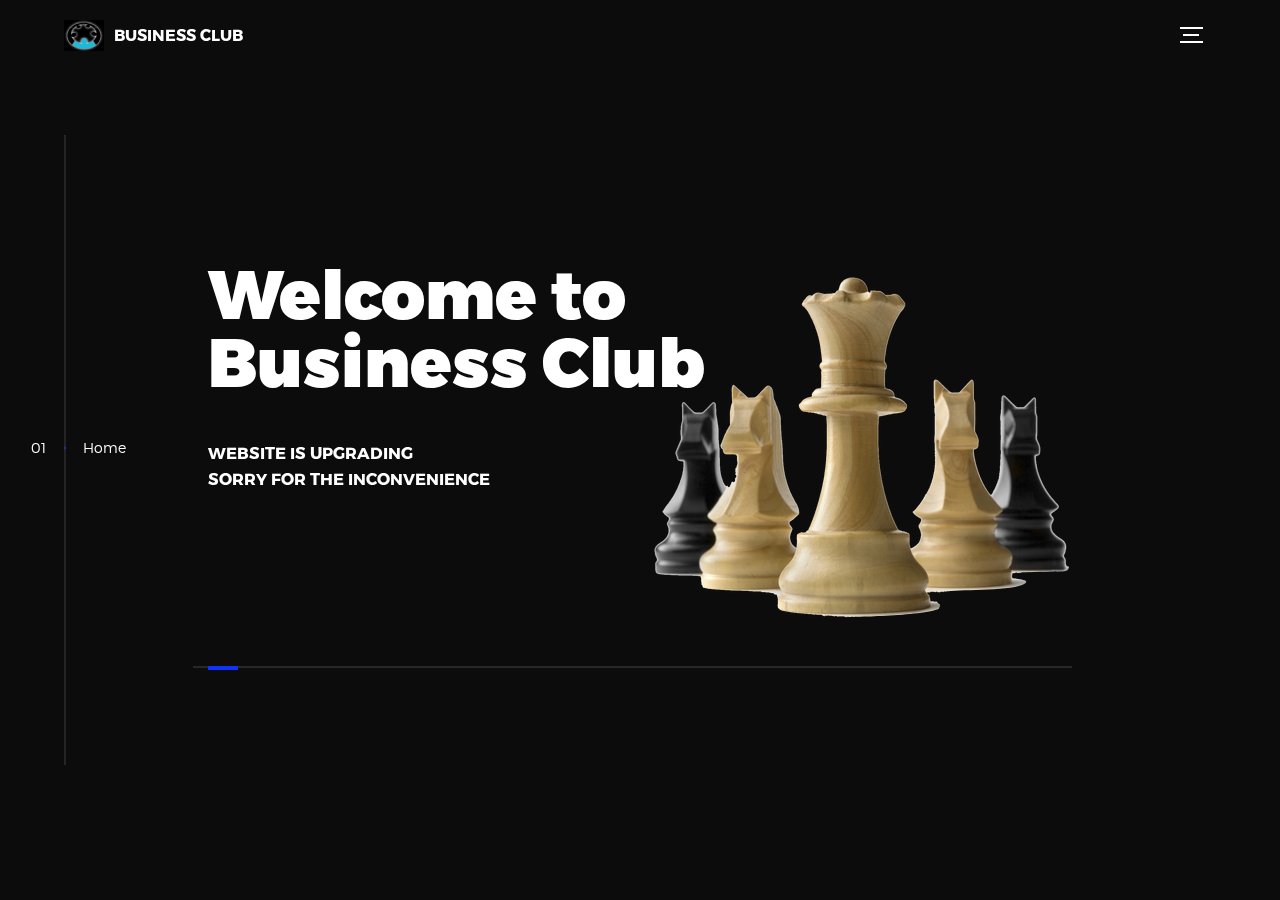
==== index.html @ d539d377 "first page" ====
<!DOCTYPE html>
<html lang="en">
<head>
  <title>Business Club</title>
  <meta charset="utf-8">
  <meta name="viewport" content="width=device-width, initial-scale=1">
  <meta http-equiv="X-UA-Compatible" content="IE=edge">
  <meta name="description" content="Business Club, IIT Kharagpur. ICC 2021 coming soon!">
  <meta name="keywords" content="ICC, Case, Club">
  <meta name="author" content="Priyanshu Singh">
  <link rel="stylesheet" href="assets/css/main.css">
</head>
<body>

<!-- notification for small viewports and landscape oriented smartphones -->
<div class="device-notification">
  <a class="device-notification--logo" href="index.html">
    <img src="assets/img/logo.png" alt="Global">
    <p>Business Club</p>
  </a>
  <p class="device-notification--message">Please orient your device to portrait or find a larger screen.</p>
</div>

<div class="perspective effect-rotate-left">
  <div class="container"><div class="outer-nav--return"></div>
    <div id="viewport" class="l-viewport">
      <div class="l-wrapper">
        <header class="header">
          <a class="header--logo" href="index.html">
            <img src="assets/img/logo-small2.png" alt="Global">
            <p>Business Club</p>
          </a>
          <button class="header--cta cta">
            <a href="icc2021/index.html">ICC 2021</a>
          </button>
          <div class="header--nav-toggle">
            <span></span>
          </div>
        </header>
        <nav class="l-side-nav">
          <ul class="side-nav">
            <li class="is-active"><span>Home</span></li>
          </ul>
        </nav>
        <ul class="l-main-content main-content">
          <li class="l-section section section--is-active">
            <div class="intro">
              <div class="intro--banner">
                <h1>Welcome to <br>Business Club</h1>
                <h3>WEBSITE IS UPGRADING<br>SORRY FOR THE INCONVENIENCE</h3>
                <img src="assets/img/home4.png" alt="Welcome">
              </div>
            </div>
          </li>
        </ul>
      </div>
    </div>
  </div>
  <ul class="outer-nav">
    <li class="is-active">Home</li>
  </ul>
</div>

<script src="https://ajax.googleapis.com/ajax/libs/jquery/2.2.4/jquery.min.js"></script>
<script>window.jQuery || document.write('<script src="assets/js/vendor/jquery-2.2.4.min.js"><\/script>')</script>
<script src="assets/js/functions-min.js"></script>
</body>
</html>
---- assets/css/main.css ----
@font-face {
	font-family: 'Montserrat';
	src: url("fonts/Montserrat-Black.eot");
	src: local("☺"), url("fonts/Montserrat-Black.woff") format("woff"), url("fonts/Montserrat-Black.ttf") format("truetype"), url("fonts/Montserrat-Black.svg") format("svg");
	font-weight: 900;
	font-style: normal
}

@font-face {
	font-family: 'Montserrat';
	src: url("fonts/Montserrat-Bold.eot");
	src: local("☺"), url("fonts/Montserrat-Bold.woff") format("woff"), url("fonts/Montserrat-Bold.ttf") format("truetype"), url("fonts/Montserrat-Bold.svg") format("svg");
	font-weight: 700;
	font-style: normal
}

@font-face {
	font-family: 'Montserrat';
	src: url("fonts/Montserrat-Regular.eot");
	src: local("☺"), url("fonts/Montserrat-Regular.woff") format("woff"), url("fonts/Montserrat-Regular.ttf") format("truetype"), url("fonts/Montserrat-Regular.svg") format("svg");
	font-weight: 400;
	font-style: normal
}

@font-face {
	font-family: 'Montserrat';
	src: url("fonts/Montserrat-Light.eot");
	src: local("☺"), url("fonts/Montserrat-Light.woff") format("woff"), url("fonts/Montserrat-Light.ttf") format("truetype"), url("fonts/Montserrat-Light.svg") format("svg");
	font-weight: 300;
	font-style: normal
}


/*! normalize.css v3.0.2 | MIT License | git.io/normalize */

html {
	font-family: sans-serif;
	-ms-text-size-adjust: 100%;
	-webkit-text-size-adjust: 100%
}

body {
	margin: 0
}

article,
aside,
details,
figcaption,
figure,
footer,
header,
hgroup,
main,
menu,
nav,
section,
summary {
	display: block
}

audio,
canvas,
progress,
video {
	display: inline-block;
	vertical-align: baseline
}

audio:not([controls]) {
	display: none;
	height: 0
}

[hidden],
template {
	display: none
}

a {
	background-color: transparent;
	color: white;
	text-decoration: none;

}

a:active,
a:hover {
	outline: 0
}

abbr[title] {
	border-bottom: 1px dotted
}

b,
strong {
	font-weight: bold
}

dfn {
	font-style: italic
}

h1 {
	font-size: 2em;
	margin: 0.67em 0
}

mark {
	background: #ff0;
	color: #000
}

small {
	font-size: 80%
}

sub,
sup {
	font-size: 75%;
	line-height: 0;
	position: relative;
	vertical-align: baseline
}

sup {
	top: -0.5em
}

sub {
	bottom: -0.25em
}

img {
	border: 0
}

svg:not(:root) {
	overflow: hidden
}

figure {
	margin: 1em 40px
}

hr {
	box-sizing: content-box;
	height: 0
}

pre {
	overflow: auto
}

code,
kbd,
pre,
samp {
	font-family: monospace, monospace;
	font-size: 1em
}

button,
input,
optgroup,
select,
textarea {
	color: inherit;
	font: inherit;
	margin: 0
}

button {
	overflow: visible
}

button,
select {
	text-transform: none
}

button,
html input[type="button"],
input[type="reset"],
input[type="submit"] {
	-webkit-appearance: button;
	cursor: pointer
}

button[disabled],
html input[disabled] {
	cursor: default
}

button::-moz-focus-inner,
input::-moz-focus-inner {
	border: 0;
	padding: 0
}

input {
	line-height: normal
}

input[type="checkbox"],
input[type="radio"] {
	box-sizing: border-box;
	padding: 0
}

input[type="number"]::-webkit-inner-spin-button,
input[type="number"]::-webkit-outer-spin-button {
	height: auto
}

input[type="search"] {
	-webkit-appearance: textfield;
	box-sizing: content-box
}

input[type="search"]::-webkit-search-cancel-button,
input[type="search"]::-webkit-search-decoration {
	-webkit-appearance: none
}

fieldset {
	border: 1px solid #c0c0c0;
	margin: 0 2px;
	padding: 0.35em 0.625em 0.75em
}

legend {
	border: 0;
	padding: 0
}

textarea {
	overflow: auto
}

optgroup {
	font-weight: bold
}

table {
	border-collapse: collapse;
	border-spacing: 0
}

td,
th {
	padding: 0
}

::-moz-selection {
	background: #FFF498
}

::selection {
	background: #FFF498
}

::-moz-selection {
	background: #FFF498
}

img::-moz-selection {
	background: transparent
}

img::selection {
	background: transparent
}

img::-moz-selection {
	background: transparent
}

body {
	-webkit-tap-highlight-color: #FFF498
}

body {
	background-color: #0c0c0c;
	font-size: 14px;
	line-height: 1.6;
	font-family: "Montserrat", sans-serif;
	color: #fff;
	-webkit-font-smoothing: antialiased;
	-webkit-text-size-adjust: 100%
}

.l-viewport {
	position: relative;
	width: 100%;
	height: 100vh;
	box-shadow: 0 0 45px 5px rgba(0, 0, 0, 0.85);
	overflow: hidden
}

.l-wrapper {
	position: relative;
	width: 1440px;
	max-width: 90%;
	height: 100%;
	margin: 0 auto
}

.l-side-nav {
	position: absolute;
	left: 0;
	display: -webkit-box;
	display: -webkit-flex;
	display: -ms-flexbox;
	display: flex;
	height: 100%;
	-webkit-box-align: center;
	-webkit-align-items: center;
	-ms-flex-align: center;
	align-items: center
}

.l-side-nav::before {
	content: "";
	position: absolute;
	top: 50%;
	left: 0;
	-webkit-transform: translateY(-50%);
	transform: translateY(-50%);
	width: 2px;
	height: 70%;
	max-height: 750px;
	background-color: #555;
	opacity: .35;
	z-index: 10
}

@media (max-width: 1180px) {
	.l-side-nav {
		display: none
	}
}

.l-main-content {
	position: relative;
	width: 100%;
	height: 100%;
	margin: 0;
	padding: 0;
	list-style: none
}

.l-section {
	position: absolute;
	width: 100%;
	height: 100%
}

.device-notification {
	display: none;
	position: fixed;
	top: 0;
	left: 0;
	width: 100%;
	height: 100%;
	-webkit-box-orient: vertical;
	-webkit-box-direction: normal;
	-webkit-flex-direction: column;
	-ms-flex-direction: column;
	flex-direction: column;
	-webkit-box-align: center;
	-webkit-align-items: center;
	-ms-flex-align: center;
	-ms-grid-row-align: center;
	align-items: center;
	-webkit-box-pack: center;
	-webkit-justify-content: center;
	-ms-flex-pack: center;
	justify-content: center;
	background-color: #0c0c0c;
	z-index: 12
}

.device-notification--logo {
	display: -webkit-box;
	display: -webkit-flex;
	display: -ms-flexbox;
	display: flex;
	-webkit-box-align: center;
	-webkit-align-items: center;
	-ms-flex-align: center;
	align-items: center;
	text-decoration: none;
	color: #fff
}

.device-notification--logo p {
	margin: 0 0 0 10px;
	font-size: 16px;
	font-weight: 700;
	text-transform: uppercase
}

.device-notification--message {
	width: 70%;
	margin: 30px 0 0 0;
	font-weight: 700;
	text-align: center
}

@media (max-width: 767px) and (min-width: 601px) and (max-height: 680px) {
	.device-notification {
		display: -webkit-box;
		display: -webkit-flex;
		display: -ms-flexbox;
		display: flex
	}
}

@media (max-width: 600px) and (min-width: 480px) and (max-height: 580px) {
	.device-notification {
		display: -webkit-box;
		display: -webkit-flex;
		display: -ms-flexbox;
		display: flex
	}
}

@media (max-width: 736px) and (min-width: 360px) and (orientation: landscape) {
	.device-notification {
		display: -webkit-box;
		display: -webkit-flex;
		display: -ms-flexbox;
		display: flex
	}
}

@media(max-width: 359px) {
	.device-notification {
		display: -webkit-box;
		display: -webkit-flex;
		display: -ms-flexbox;
		display: flex
	}
}

.section {
	opacity: 0;
	visibility: hidden;
	-webkit-transition: opacity .4s ease-in-out, visibility 0s .4s;
	transition: opacity .4s ease-in-out, visibility 0s .4s
}

.section--is-active {
	opacity: 1;
	visibility: visible;
	z-index: 1;
	-webkit-transition: opacity .4s ease-in-out .4s;
	transition: opacity .4s ease-in-out .4s
}

.section--next {
	-webkit-transform: translateY(-45px);
	transform: translateY(-45px);
	-webkit-transition: -webkit-transform .4s ease-in-out;
	transition: -webkit-transform .4s ease-in-out;
	transition: transform .4s ease-in-out;
	transition: transform .4s ease-in-out, -webkit-transform .4s ease-in-out
}

.section--prev {
	-webkit-transform: translateY(45px);
	transform: translateY(45px);
	-webkit-transition: -webkit-transform .4s ease-in-out;
	transition: -webkit-transform .4s ease-in-out;
	transition: transform .4s ease-in-out;
	transition: transform .4s ease-in-out, -webkit-transform .4s ease-in-out
}

.header {
	position: absolute;
	top: 0;
	left: 0;
	display: -webkit-box;
	display: -webkit-flex;
	display: -ms-flexbox;
	display: flex;
	width: 100%;
	height: 70px;
	-webkit-box-align: center;
	-webkit-align-items: center;
	-ms-flex-align: center;
	align-items: center;
	-webkit-box-pack: justify;
	-webkit-justify-content: space-between;
	-ms-flex-pack: justify;
	justify-content: space-between;
	z-index: 10
}

.header--logo {
	display: -webkit-box;
	display: -webkit-flex;
	display: -ms-flexbox;
	display: flex;
	-webkit-box-align: center;
	-webkit-align-items: center;
	-ms-flex-align: center;
	align-items: center;
	text-decoration: none;
	color: #fff
}

.header--logo p {
	margin: 0 0 0 10px;
	font-size: 16px;
	font-weight: 700;
	text-transform: uppercase
}

.header--nav-toggle {
	display: -webkit-box;
	display: -webkit-flex;
	display: -ms-flexbox;
	display: flex;
	width: 50px;
	height: 50px;
	-webkit-box-orient: vertical;
	-webkit-box-direction: normal;
	-webkit-flex-direction: column;
	-ms-flex-direction: column;
	flex-direction: column;
	-webkit-box-align: center;
	-webkit-align-items: center;
	-ms-flex-align: center;
	align-items: center;
	-webkit-box-pack: center;
	-webkit-justify-content: center;
	-ms-flex-pack: center;
	justify-content: center;
	cursor: pointer
}

.header--nav-toggle span,
.header--nav-toggle::before,
.header--nav-toggle::after {
	content: "";
	position: relative;
	width: 16px;
	height: 2px;
	background-color: #fff
}

.header--nav-toggle::before {
	bottom: 5px;
	width: 23px
}

.header--nav-toggle::after {
	top: 5px;
	width: 23px
}

.header--cta {
	position: absolute;
	top: 50%;
	left: 50%;
	-webkit-transform: translate(-50%, -50%);
	transform: translate(-50%, -50%);
	padding: 0 20px;
	line-height: 30px;
	text-decoration: none;
	color: #fff;
	font-weight: 700;
	text-transform: uppercase;
	background-color: #0f33ff;
	border: none;
	opacity: 0;
	visibility: hidden;
	-webkit-transition: opacity .4s ease-in-out, visibility 0s .4s;
	transition: opacity .4s ease-in-out, visibility 0s .4s
}

.header--cta:focus {
	outline: none
}

.header--cta.is-active {
	opacity: 1;
	visibility: visible;
	-webkit-transition: opacity .4s ease-in-out .4s;
	transition: opacity .4s ease-in-out .4s
}

@media (max-width: 767px) {
	.header--cta {
		display: none
	}
}

.side-nav {
	position: relative;
	display: -webkit-box;
	display: -webkit-flex;
	display: -ms-flexbox;
	display: flex;
	width: 100px;
	height: 70%;
	max-height: 750px;
	-webkit-box-orient: vertical;
	-webkit-box-direction: normal;
	-webkit-flex-direction: column;
	-ms-flex-direction: column;
	flex-direction: column;
	-webkit-justify-content: space-around;
	-ms-flex-pack: distribute;
	justify-content: space-around;
	margin: 0;
	padding: 0;
	list-style-position: inside;
	z-index: 10
}

.side-nav>li {
	position: relative;
	top: -5px;
	color: #fff;
	font-size: 6px;
	cursor: pointer
}

.side-nav>li span {
	position: relative;
	top: 3px;
	left: 10px;
	color: #fff;
	font-size: 14px;
	font-weight: 300;
	opacity: 0;
	visibility: hidden
}

.side-nav>li::before {
	position: absolute;
	top: 3px;
	left: 10px;
	color: #555;
	font-size: 14px;
	font-weight: 300
}

.side-nav li:nth-child(1)::before {
	content: "01"
}

.side-nav li:nth-child(2)::before {
	content: "02"
}

.side-nav li:nth-child(3)::before {
	content: "03"
}

.side-nav li:nth-child(4)::before {
	content: "04"
}

.side-nav li:nth-child(5)::before {
	content: "05"
}

.side-nav li.is-active {
	color: #0f33ff;
	-webkit-transition: color .4s ease-in-out;
	transition: color .4s ease-in-out
}

.side-nav li.is-active span {
	opacity: 1;
	visibility: visible;
	-webkit-transition: opacity .4s ease-in-out;
	transition: opacity .4s ease-in-out
}

.side-nav li.is-active::before {
	left: -33px;
	color: #fff
}

.intro {
	position: relative;
	display: -webkit-box;
	display: -webkit-flex;
	display: -ms-flexbox;
	display: flex;
	width: 900px;
	max-width: 75%;
	height: 100%;
	-webkit-box-orient: vertical;
	-webkit-box-direction: normal;
	-webkit-flex-direction: column;
	-ms-flex-direction: column;
	flex-direction: column;
	-webkit-box-pack: center;
	-webkit-justify-content: center;
	-ms-flex-pack: center;
	justify-content: center;
	margin: 0 auto
}

@media (max-width: 1180px) {
	.intro {
		max-width: 100%
	}
}

.intro--banner {
	position: relative;
	height: 475px
}

.intro--banner::before {
	content: "";
	position: absolute;
	bottom: 20px;
	left: -15px;
	right: 0;
	height: 2px;
	background-color: #282828
}

.intro--banner::after {
	content: "";
	position: absolute;
	bottom: 18px;
	left: 0;
	width: 30px;
	height: 4px;
	background-color: #0f33ff
}

.intro--banner h1 {
	position: relative;
	font-size: 68px;
	font-weight: 900;
	line-height: 1;
	z-index: 1
}

.intro--banner button {
	position: relative;
	padding: 5px 17px 5px 12px;
	font-weight: 700;
	text-transform: uppercase;
	background-color: transparent;
	border: none
}

.intro--banner button .btn-background {
	position: absolute;
	top: 0;
	left: 23px;
	right: 0;
	height: 100%;
	background-color: #0f33ff;
	z-index: -1;
	-webkit-transition: left .2s ease-in-out;
	transition: left .2s ease-in-out
}

.intro--banner button:hover .btn-background {
	left: 0
}

.intro--banner button:focus {
	outline: none
}

.intro--banner button svg {
	position: relative;
	left: 5px;
	width: 15px;
	fill: #fff
}

.intro--banner img {
	position: absolute;
	bottom: 21px;
	right: -12px
}

.intro--options {
	display: -webkit-box;
	display: -webkit-flex;
	display: -ms-flexbox;
	display: flex;
	-webkit-box-pack: justify;
	-webkit-justify-content: space-between;
	-ms-flex-pack: justify;
	justify-content: space-between;
	margin: 0;
	padding: 0;
	list-style: none
}

.intro--options>a {
	max-width: 250px;
	text-decoration: none;
	color: #282828;
	-webkit-transition: color .2s ease-in-out;
	transition: color .2s ease-in-out
}

.intro--options>a:hover {
	color: #fff
}

.intro--options h3 {
	font-size: 16px;
	text-transform: uppercase
}

.intro--options p {
	margin-bottom: 0
}

@media (max-width: 900px) {
	.intro--banner {
		height: 380px
	}
	.intro--banner h1 {
		font-size: 55px
	}
	.intro--banner img {
		width: 430px
	}
	.intro--options>a {
		margin-right: 30px
	}
	.intro--options>a:last-child {
		margin-right: 0
	}
}

@media (max-width: 767px) {
	.intro--banner {
		height: 305px
	}
	.intro--banner h1 {
		font-size: 44px
	}
	.intro--banner img {
		width: 330px
	}
	.intro--options {
		display: block
	}
	.intro--options>a {
		display: block;
		max-width: 100%;
		margin: 0 0 30px 0
	}
	.intro--options>a:last-child {
		margin-bottom: 0
	}
}

@media (max-width: 600px) {
	.intro--banner {
		height: 360px
	}
	.intro--banner h1 {
		font-size: 55px
	}
	.intro--banner img {
		display: none
	}
}

@media (max-width: 600px) and (max-height: 750px) {
	.intro--banner {
		height: auto
	}
	.intro--banner::before,
	.intro--banner::after {
		display: none
	}
	.intro--banner h1 {
		margin-top: 0
	}
	.intro--options {
		display: none
	}
}

.work {
	position: relative;
	display: -webkit-box;
	display: -webkit-flex;
	display: -ms-flexbox;
	display: flex;
	width: 960px;
	max-width: 80%;
	height: 100%;
	-webkit-box-orient: vertical;
	-webkit-box-direction: normal;
	-webkit-flex-direction: column;
	-ms-flex-direction: column;
	flex-direction: column;
	-webkit-box-pack: center;
	-webkit-justify-content: center;
	-ms-flex-pack: center;
	justify-content: center;
	margin: 0 auto
}

@media (max-width: 1180px) {
	.work {
		max-width: 100%
	}
}

.work h2 {
	margin: 0 0 20px 0;
	font-size: 30px;
	text-align: center
}

.work--lockup {
	position: initial;
}

.work--lockup .slider {
	position: relative;
	display: -webkit-box;
	display: -webkit-flex;
	display: -ms-flexbox;
	display: flex;
	width: 80%;
	margin: 0 auto;
	padding: 0;
	list-style: none
}

.work--lockup .slider--item {
	position: absolute;
	display: none;
	text-align: center
}

.work--lockup .slider--item a {
	text-decoration: none;
	color: #858585
}

.work--lockup .slider--item-title {
	margin-top: 10px;
	font-size: 12px;
	font-weight: 700;
	text-transform: uppercase
}

.work--lockup .slider--item-description {
	display: none;
	max-width: 250px;
	margin: 0 auto
}

.work--lockup .slider--item-image {
	width: 150px;
	height: 150px;
	margin: 0 auto;
	border-radius: 50%;
	overflow: hidden
}

.work--lockup .slider--item-image img {
	width: 100%
}

.work--lockup .slider--item-left {
	top: 50%;
	left: 0;
	-webkit-transform: translateY(-50%);
	transform: translateY(-50%);
	display: block
}

.work--lockup .slider--item-right {
	top: 50%;
	right: 0;
	-webkit-transform: translateY(-50%);
	transform: translateY(-50%);
	display: block
}

.work--lockup .slider--item-center {
	position: relative;
	top: 30px;
	left: 50%;
	-webkit-transform: translateX(-50%);
	transform: translateX(-50%);
	display: block
}

.work--lockup .slider--item-center a {
	color: #fff
}

.work--lockup .slider--item-center .slider--item-title {
	margin-top: 25px;
	font-size: 16px
}

.work--lockup .slider--item-center .slider--item-description {
	display: inline;
}

.work--lockup .slider--item-center .slider--item-image {
	width: 300px;
	height: 300px
}

.work--lockup .slider--next,
.work--lockup .slider--prev {
	position: absolute;
	top: 50%;
	display: -webkit-box;
	display: -webkit-flex;
	display: -ms-flexbox;
	display: flex;
	width: 50px;
	height: 50px;
	-webkit-box-align: center;
	-webkit-align-items: center;
	-ms-flex-align: center;
	align-items: center;
	-webkit-box-pack: center;
	-webkit-justify-content: center;
	-ms-flex-pack: center;
	justify-content: center;
	background-color: #282828;
	border-radius: 50%;
	cursor: pointer
}

.work--lockup .slider--next svg,
.work--lockup .slider--prev svg {
	width: 20px;
	fill: #fff
}

.work--lockup .slider--next {
	right: 0
}

.work--lockup .slider--prev {
	left: 0
}

@media (max-width: 900px) {
	.work--lockup .slider--item-image {
		width: 120px;
		height: 120px
	}
	.work--lockup .slider--item-center .slider--item-image {
		width: 240px;
		height: 240px
	}
	.work--lockup .slider--next,
	.work--lockup .slider--prev {
		top: 50%
	}
}

@media (max-width: 767px) {
	.work--lockup .slider {
		width: 75%
	}
	.work--lockup .slider--item-image {
		width: 90px;
		height: 90px
	}
	.work--lockup .slider--item-center .slider--item-image {
		width: 190px;
		height: 190px
	}
	.work--lockup .slider--next,
	.work--lockup .slider--prev {
		top: 50%
	}
}

@media (max-width: 600px) {
	.work--lockup .slider {
		width: auto
	}
	.work--lockup .slider--item-left,
	.work--lockup .slider--item-right {
		display: none
	}
}

.about {
	position: relative;
	display: -webkit-box;
	display: -webkit-flex;
	display: -ms-flexbox;
	display: flex;
	width: 900px;
	max-width: 75%;
	height: 100%;
	-webkit-box-orient: vertical;
	-webkit-box-direction: normal;
	-webkit-flex-direction: column;
	-ms-flex-direction: column;
	flex-direction: column;
	-webkit-box-pack: center;
	-webkit-justify-content: center;
	-ms-flex-pack: center;
	justify-content: center;
	margin: 0 auto
}

@media (max-width: 1180px) {
	.about {
		max-width: 100%
	}
}

.about--banner {
	position: relative;
	height: 475px
}

.about--banner::before {
	content: "";
	position: absolute;
	top: 20px;
	left: 200px;
	-webkit-transform: rotate(-25deg);
	transform: rotate(-25deg);
	border: 5px solid #0f33ff;
	border-right-color: transparent;
	border-bottom-color: transparent
}

.about--banner::after {
	content: "";
	position: absolute;
	top: 75px;
	left: 400px;
	-webkit-transform: rotate(45deg);
	transform: rotate(45deg);
	width: 10px;
	height: 10px;
	background-color: #0f33ff
}

.about--banner h2 {
	position: relative;
	margin-top: 35px;
	font-size: 68px;
	font-weight: 900;
	line-height: 1;
	z-index: 1
}

.about--banner h2::before {
	content: "";
	position: absolute;
	top: 60px;
	left: 268px;
	width: 30px;
	height: 30px;
	background-color: #0f33ff;
	border-radius: 50%
}

.about--banner h2::after {
	content: "";
	position: absolute;
	top: 255px;
	left: 255px;
	width: 10px;
	height: 10px;
	background-color: #0f33ff
}

.about--banner a {
	padding: 5px 17px 5px 0;
	text-decoration: none;
	color: #fff;
	font-weight: 700;
	text-transform: uppercase;
	background-color: transparent
}

.about--banner a:hover svg {
	left: 10px
}

.about--banner a svg {
	position: relative;
	left: 5px;
	width: 15px;
	fill: #fff;
	-webkit-transition: left .2s ease-in-out;
	transition: left .2s ease-in-out
}

.about--banner img {
	position: absolute;
	bottom: -90px;
	right: -12px
}

.about--options {
	display: -webkit-box;
	display: -webkit-flex;
	display: -ms-flexbox;
	display: flex;
	max-width: 600px;
	-webkit-box-pack: justify;
	-webkit-justify-content: space-between;
	-ms-flex-pack: justify;
	justify-content: space-between;
	margin: 0;
	padding: 0;
	list-style: none
}

.about--options>a {
	position: relative;
	width: 150px;
	height: 75px;
	text-decoration: none;
	color: #fff;
	border: 10px solid #0f33ff;
	background-position: center;
	background-size: cover;
	background-repeat: no-repeat
}

.about--options>a:nth-child(1) {
	background-image: url("../img/about-winners.jpg")
}

.about--options>a:nth-child(2) {
	background-image: url("../img/about-philosophy.jpg")
}

.about--options>a:nth-child(3) {
	background-image: url("../img/about-history.jpg")
}

.about--options>a:hover h3 {
	bottom: -50px
}

.about--options h3 {
	position: absolute;
	bottom: -38px;
	left: 10px;
	font-size: 16px;
	text-transform: uppercase;
	-webkit-transition: bottom .2s ease-in-out, left .2s ease-in-out;
	transition: bottom .2s ease-in-out, left .2s ease-in-out
}

@media (max-width: 767px) {
	.about--banner {
		height: 305px
	}
	.about--banner::before {
		top: 0;
		left: 125px
	}
	.about--banner::after {
		top: 35px;
		left: 260px
	}
	.about--banner h2 {
		margin-top: 10px;
		font-size: 44px
	}
	.about--banner h2::before {
		top: 28px;
		left: 168px
	}
	.about--banner h2::after {
		top: 163px;
		left: 163px
	}
	.about--banner img {
		width: 315px
	}
}

@media (max-width: 600px) {
	.about--banner {
		height: auto
	}
	.about--banner::before {
		left: 155px
	}
	.about--banner::after {
		left: 310px
	}
	.about--banner h2 {
		margin-top: 0;
		font-size: 55px;
	}
	.modules-margin h2 {
		margin-left: 13%
	}
	.about--banner h2::before {
		top: 43px;
		left: 214px
	}
	.about--banner h2::after {
		top: 205px;
		left: 205px
	}
	.about--banner img {
		display: none
	}
	.about--options {
		display: none
	}
	.containeret {
	  align-items: center;
	}
}

.contact {
	position: fixed;
	top: 0;
	left: 0;
	width: 100%;
	height: 100%;
	background-image: url("../img/contact-visual.png");
	background-position: center;
	background-size: cover;
	background-repeat: no-repeat
}

.contact--lockup {
	position: relative;
	display: -webkit-box;
	display: -webkit-flex;
	display: -ms-flexbox;
	display: flex;
	width: 900px;
	max-width: 75%;
	height: 100%;
	-webkit-box-align: center;
	-webkit-align-items: center;
	-ms-flex-align: center;
	align-items: center;
	-webkit-box-pack: end;
	-webkit-justify-content: flex-end;
	-ms-flex-pack: end;
	justify-content: flex-end;
	margin: 0 auto
}

@media (max-width: 1180px) {
	.contact--lockup {
		max-width: 90%
	}
}

@media (max-width: 767px) {
	.contact--lockup {
		-webkit-box-pack: center;
		-webkit-justify-content: center;
		-ms-flex-pack: center;
		justify-content: center
	}
}

.contact--lockup .modal {
	padding: 45px 45px;
	text-align: center;
	background-color: #0c0c0c;
	box-shadow: 0 0 30px 0 rgba(0, 0, 0, 0.75)
}

.contact--lockup .modal--information p,
.contact--lockup .modal--information a {
	display: block;
	margin: 14px 0;
	text-decoration: none;
	color: #fff;
	font-weight: 700
}

.contact--lockup .modal--information p {
	margin-top: 0
}

.contact--lockup .modal--options {
	margin: 0;
	padding: 0;
	list-style: none
}

.contact--lockup .modal--options>li {
	width: 130px;
	margin: 0 auto 25px auto
}

.contact--lockup .modal--options li:nth-child(1) {
	background-color: #1769ff
}

.contact--lockup .modal--options li:nth-child(2) {
	background-color: #ea4c89
}

.contact--lockup .modal--options li:nth-child(3) {
	margin-bottom: 0;
	background-color: #0f33ff;
	text-transform: uppercase
}

.contact--lockup .modal--options a {
	display: block;
	width: 100%;
	padding: 8px 0;
	text-decoration: none;
	color: #fff;
	font-weight: 700
}

.hire {
	position: relative;
	display: -webkit-box;
	display: -webkit-flex;
	display: -ms-flexbox;
	display: flex;
	width: 700px;
	max-width: 75%;
	height: 100%;
	-webkit-box-orient: vertical;
	-webkit-box-direction: normal;
	-webkit-flex-direction: column;
	-ms-flex-direction: column;
	flex-direction: column;
	-webkit-box-pack: center;
	-webkit-justify-content: center;
	-ms-flex-pack: center;
	justify-content: center;
	margin: 0 auto
}

@media (max-width: 1180px) {
	.hire {
		max-width: 100%
	}
}

.hire h2 {
	margin: 0 0 20px 0;
	font-size: 30px;
	text-align: center
}

.work-request {
	display: -webkit-box;
	display: -webkit-flex;
	display: -ms-flexbox;
	display: flex;
	width: 100%;
	-webkit-box-orient: vertical;
	-webkit-box-direction: normal;
	-webkit-flex-direction: column;
	-ms-flex-direction: column;
	flex-direction: column;
	-webkit-box-align: center;
	-webkit-align-items: center;
	-ms-flex-align: center;
	align-items: center;
	color: #fff
}

.work-request input[type="submit"] {
	width: 400px;
	max-width: 100%;
	line-height: 50px;
	font-size: 16px;
	font-weight: 700;
	text-transform: uppercase;
	background-color: #0f33ff;
	border: none;
	border-radius: 0
}

.work-request input[type="submit"]:focus {
	outline: none
}

.work-request--options {
	display: -webkit-box;
	display: -webkit-flex;
	display: -ms-flexbox;
	display: flex;
	width: 100%;
	-webkit-box-orient: vertical;
	-webkit-box-direction: normal;
	-webkit-flex-direction: column;
	-ms-flex-direction: column;
	flex-direction: column;
	-webkit-box-align: center;
	-webkit-align-items: center;
	-ms-flex-align: center;
	align-items: center;
	margin: 30px 0
}

.work-request--options .options-a {
	display: -webkit-box;
	display: -webkit-flex;
	display: -ms-flexbox;
	display: flex;
	width: 100%;
	-webkit-box-pack: justify;
	-webkit-justify-content: space-between;
	-ms-flex-pack: justify;
	justify-content: space-between
}

.work-request--options .options-b {
	display: -webkit-box;
	display: -webkit-flex;
	display: -ms-flexbox;
	display: flex;
	width: 72%;
	-webkit-flex-wrap: wrap;
	-ms-flex-wrap: wrap;
	flex-wrap: wrap;
	-webkit-justify-content: space-around;
	-ms-flex-pack: distribute;
	justify-content: space-around
}

.work-request--options label {
	display: block;
	width: 200px;
	margin-bottom: 30px;
	line-height: 50px;
	font-size: 16px;
	font-weight: 700;
	text-align: center;
	border: 2px solid #fff;
	cursor: pointer;
	-webkit-transition: background-color .2s ease-in-out, border-color .2s ease-in-out;
	transition: background-color .2s ease-in-out, border-color .2s ease-in-out
}

.work-request--options label svg {
	position: relative;
	left: -5px;
	width: 0;
	fill: #fff;
	-webkit-transition: width .2s ease-in-out;
	transition: width .2s ease-in-out
}

.work-request--options input[type="checkbox"] {
	display: none
}

.work-request--options input[type="checkbox"]:checked+label {
	background-color: #0f33ff;
	border-color: #0f33ff
}

.work-request--options input[type="checkbox"]:checked+label svg {
	width: 15px
}

.work-request--information {
	display: -webkit-box;
	display: -webkit-flex;
	display: -ms-flexbox;
	display: flex;
	width: 100%;
	-webkit-box-pack: justify;
	-webkit-justify-content: space-between;
	-ms-flex-pack: justify;
	justify-content: space-between;
	margin-bottom: 60px
}

.work-request--information .information-name,
.work-request--information .information-email {
	position: relative;
	width: 45%;
	height: 50px;
	font-size: 30px;
	font-weight: 300
}

.work-request--information input[type="text"],
.work-request--information input[type="email"] {
	width: 100%;
	padding: 0 0 5px 0;
	background-color: transparent;
	border: none;
	border-bottom: 1px solid #fff;
	border-radius: 0
}

.work-request--information input[type="text"]:focus,
.work-request--information input[type="email"]:focus {
	outline: none;
	background-color: #0c0c0c
}

.work-request--information label {
	position: absolute;
	top: 0;
	left: 0;
	pointer-events: none;
	-webkit-transition: top .2s ease-in-out, font-size .2s ease-in-out;
	transition: top .2s ease-in-out, font-size .2s ease-in-out
}

.work-request--information input:focus+label,
.work-request--information input.has-value+label {
	top: -15px;
	font-size: 14px
}

@media (max-width: 767px) {
	.work-request--options {
		-webkit-box-orient: horizontal;
		-webkit-box-direction: normal;
		-webkit-flex-direction: row;
		-ms-flex-direction: row;
		flex-direction: row;
		-webkit-justify-content: space-around;
		-ms-flex-pack: distribute;
		justify-content: space-around
	}
	.work-request--options .options-a,
	.work-request--options .options-b {
		display: block;
		width: auto
	}
}

@media (max-width: 600px) {
	.work-request--options {
		margin: 20px 0
	}
}

@media (max-width: 600px) and (max-width: 415px) {
	.work-request--options {
		-webkit-box-pack: justify;
		-webkit-justify-content: space-between;
		-ms-flex-pack: justify;
		justify-content: space-between
	}
}

@media (max-width: 600px) {
	.work-request--options label {
		width: 150px;
		margin-bottom: 15px;
		font-size: 14px
	}
	.work-request--options input[type="checkbox"]:checked+label svg {
		width: 12px
	}
	.work-request--information {
		margin-bottom: 30px
	}
	.work-request--information .information-name,
	.work-request--information .information-email {
		height: 40px;
		font-size: 24px
	}
}

.perspective {
	position: relative;
	width: 100%;
	height: 100%;
	overflow: hidden
}

.perspective--modalview {
	position: fixed;
	-webkit-perspective: 1500px;
	perspective: 1500px
}

.container {
	position: relative;
	-webkit-transform: translateZ(0) translateX(0) rotateY(0deg);
	transform: translateZ(0) translateX(0) rotateY(0deg);
	min-height: 100%;
	outline: 30px solid #0f33ff;
	-webkit-transition: -webkit-transform .4s;
	transition: -webkit-transform .4s;
	transition: transform .4s;
	transition: transform .4s, -webkit-transform .4s
}

.modalview .container {
	position: absolute;
	width: 100%;
	height: 100%;
	overflow: hidden;
	-webkit-backface-visibility: hidden;
	backface-visibility: hidden
}

.effect-rotate-left .container {
	-webkit-transform-origin: 0% 50%;
	transform-origin: 0% 50%;
	-webkit-transition: -webkit-transform .4s;
	transition: -webkit-transform .4s;
	transition: transform .4s;
	transition: transform .4s, -webkit-transform .4s
}

.effect-rotate-left--animate .container {
	-webkit-transform: translateZ(-1800px) translateX(-50%) rotateY(45deg);
	transform: translateZ(-1800px) translateX(-50%) rotateY(45deg);
	outline: 30px solid #0f33ff
}

.outer-nav {
	position: absolute;
	top: 50%;
	left: 55%;
	-webkit-transform: translateY(-50%);
	transform: translateY(-50%);
	-webkit-transform-style: preserve-3d;
	transform-style: preserve-3d;
	margin: 0;
	padding: 0;
	list-style: none;
	text-align: center;
	visibility: hidden;
	-webkit-transition: visibility 0s .2s;
	transition: visibility 0s .2s
}

.outer-nav.is-vis {
	visibility: visible
}

.outer-nav--return {
	position: absolute;
	top: 0;
	left: 0;
	width: 100%;
	height: 100%;
	display: none;
	cursor: pointer;
	z-index: 11
}

.outer-nav--return.is-vis {
	display: block
}

.outer-nav>li {
	-webkit-transform-style: preserve-3d;
	transform-style: preserve-3d;
	-webkit-transform: translateX(350px) translateZ(-1000px);
	transform: translateX(350px) translateZ(-1000px);
	font-size: 55px;
	font-weight: 900;
	opacity: 0;
	cursor: pointer;
	-webkit-transition: opacity .2s, -webkit-transform .2s;
	transition: opacity .2s, -webkit-transform .2s;
	transition: transform .2s, opacity .2s;
	transition: transform .2s, opacity .2s, -webkit-transform .2s
}

.outer-nav>li.is-vis {
	-webkit-transform: translateX(0) translateZ(0);
	transform: translateX(0) translateZ(0);
	opacity: 1;
	-webkit-transition: opacity .4s, -webkit-transform .4s;
	transition: opacity .4s, -webkit-transform .4s;
	transition: transform .4s, opacity .4s;
	transition: transform .4s, opacity .4s, -webkit-transform .4s
}

.outer-nav>li::before {
	content: "";
	position: absolute;
	top: 50%;
	left: 50%;
	-webkit-transform: translate(-50%, -25%);
	transform: translate(-50%, -25%);
	width: 110%;
	height: 15px;
	opacity: 0;
	background-color: #0f33ff
}

.outer-nav>li.is-active::before {
	opacity: 1
}

@media (max-width: 767px) {
	.outer-nav>li {
		font-size: 44px
	}
}

@media (max-width: 600px) {
	.outer-nav>li {
		font-size: 34px
	}
}

.outer-nav li.is-vis:nth-child(2) {
	-webkit-transition-delay: .04s;
	transition-delay: .04s
}

.outer-nav li.is-vis:nth-child(3) {
	-webkit-transition-delay: .08s;
	transition-delay: .08s
}

.outer-nav li.is-vis:nth-child(4) {
	-webkit-transition-delay: .12s;
	transition-delay: .12s
}

.outer-nav li.is-vis:nth-child(5) {
	-webkit-transition-delay: .16s;
	transition-delay: .16s
}


.buttonset {
  justify-content: center;
  text-align: center;
  width: 100%;
  height: 100%;
  margin: 0 auto;
}

.buttonset h1 {
  text-align: left;
  color: #444;
  letter-spacing: 0.05em;
  margin: 0 0 0.4em;
  font-size: 1em;
}

.buttonset p {
  text-align: left;
  color: #444;
  letter-spacing: 0.05em;
  font-size: 0.8em;
  margin: 0 0 2em;
}

.containeret {
  display: flex;
  flex-direction: column;
  text-align: end;
  width: 100%;
}




.btn {
  letter-spacing: 0.1em;
  cursor: pointer;
  font-size: 14px;
  font-weight: 400;
  line-height: 45px;
  max-width: 160px;
  position: relative;
  text-decoration: none;
  text-transform: uppercase;
  width: 100%;
}
.btn:hover {
  text-decoration: none;
}

/*btn_background*/
.effect01 {
  color: #FFF;
  border: 4px solid #FFF;
  box-shadow:0px 0px 0px 1px #000 inset;
  background-color: #000;
  overflow: hidden;
  position: relative;
  transition: all 0.3s ease-in-out;
}
.effect01:hover {
  border: 4px solid #666;
  background-color: #FFF;
  box-shadow:0px 0px 0px 4px #EEE inset;
}

/*btn_text*/
.effect01 span {
  transition: all 0.2s ease-out;
  z-index: 2;
}
.effect01:hover span{
  letter-spacing: 0.13em;
  color: #333;
}

/*highlight*/
.effect01:after {
  background: #FFF;
  border: 0px solid #000;
  content: "";
  height: 155px;
  left: -75px;
  opacity: .8;
  position: absolute;
  top: -50px;
  -webkit-transform: rotate(35deg);
          transform: rotate(35deg);
  width: 50px;
  transition: all 1s cubic-bezier(0.075, 0.82, 0.165, 1);/*easeOutCirc*/
  z-index: 1;
}
.effect01:hover:after {
  background: #FFF;
  border: 20px solid #000;
  opacity: 0;
  left: 120%;
  -webkit-transform: rotate(40deg);
          transform: rotate(40deg);
}
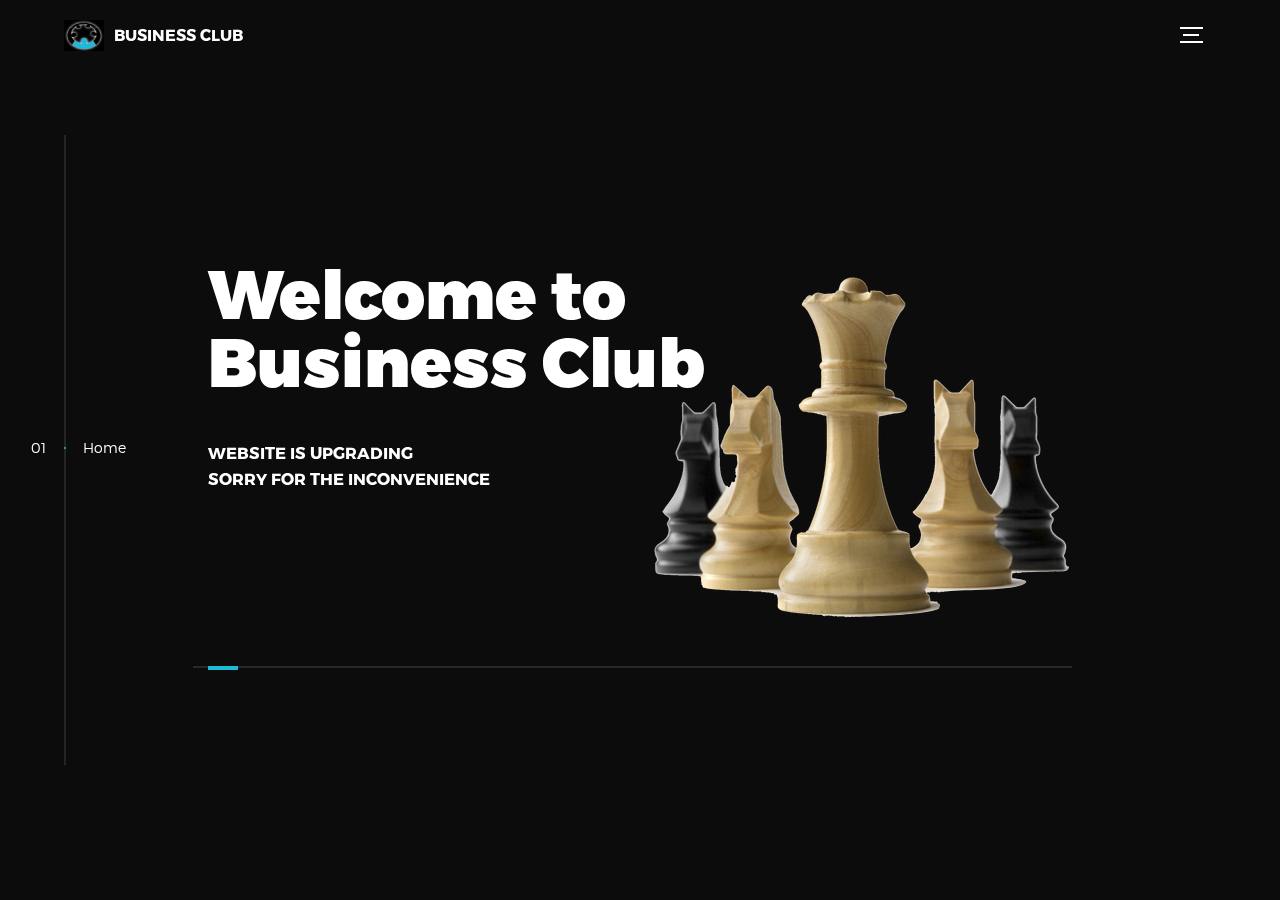
==== commit 44a81e21: "theme color" ====
--- a/index.html
+++ b/index.html
@@ -9,13 +9,32 @@
   <meta name="keywords" content="ICC, Case, Club">
   <meta name="author" content="Priyanshu Singh">
   <link rel="stylesheet" href="assets/css/main.css">
+
+<!-- Favicons -->
+  <link rel="shortcut icon" href="favicon/favicon.ico">
+  <link rel="icon" sizes="16x16 32x32 64x64" href="favicon/favicon.ico">
+  <link rel="icon" type="image/png" sizes="196x196" href="favicon/favicon-192.png">
+  <link rel="icon" type="image/png" sizes="160x160" href="favicon/favicon-160.png">
+  <link rel="icon" type="image/png" sizes="96x96" href="favicon/favicon-96.png">
+  <link rel="icon" type="image/png" sizes="64x64" href="favicon/favicon-64.png">
+  <link rel="icon" type="image/png" sizes="32x32" href="favicon/favicon-32.png">
+  <link rel="icon" type="image/png" sizes="16x16" href="favicon/favicon-16.png">
+  <link rel="apple-touch-icon" href="favicon/favicon-57.png">
+  <link rel="apple-touch-icon" sizes="114x114" href="favicon/favicon-114.png">
+  <link rel="apple-touch-icon" sizes="72x72" href="favicon/favicon-72.png">
+  <link rel="apple-touch-icon" sizes="144x144" href="favicon/favicon-144.png">
+  <link rel="apple-touch-icon" sizes="60x60" href="favicon/favicon-60.png">
+  <link rel="apple-touch-icon" sizes="120x120" href="favicon/favicon-120.png">
+  <link rel="apple-touch-icon" sizes="76x76" href="favicon/favicon-76.png">
+  <link rel="apple-touch-icon" sizes="152x152" href="favicon/favicon-152.png">
+  <link rel="apple-touch-icon" sizes="180x180" href="favicon/favicon-180.png">
 </head>
 <body>
 
 <!-- notification for small viewports and landscape oriented smartphones -->
 <div class="device-notification">
   <a class="device-notification--logo" href="index.html">
-    <img src="assets/img/logo.png" alt="Global">
+    <img src="assets/img/logo.png" alt="Logo">
     <p>Business Club</p>
   </a>
   <p class="device-notification--message">Please orient your device to portrait or find a larger screen.</p>
@@ -27,7 +46,7 @@
       <div class="l-wrapper">
         <header class="header">
           <a class="header--logo" href="index.html">
-            <img src="assets/img/logo-small2.png" alt="Global">
+            <img src="assets/img/logo-small2.png" alt="Logo">
             <p>Business Club</p>
           </a>
           <button class="header--cta cta">
--- a/assets/css/main.css
+++ b/assets/css/main.css
@@ -574,7 +574,7 @@
 	color: #fff;
 	font-weight: 700;
 	text-transform: uppercase;
-	background-color: #0f33ff;
+	background-color: #1eb9d8;
 	border: none;
 	opacity: 0;
 	visibility: hidden;
@@ -671,7 +671,7 @@
 }
 
 .side-nav li.is-active {
-	color: #0f33ff;
+	color: #1eb9d8;
 	-webkit-transition: color .4s ease-in-out;
 	transition: color .4s ease-in-out
 }
@@ -737,7 +737,7 @@
 	left: 0;
 	width: 30px;
 	height: 4px;
-	background-color: #0f33ff
+	background-color: #1eb9d8
 }
 
 .intro--banner h1 {
@@ -763,7 +763,7 @@
 	left: 23px;
 	right: 0;
 	height: 100%;
-	background-color: #0f33ff;
+	background-color: #1eb9d8;
 	z-index: -1;
 	-webkit-transition: left .2s ease-in-out;
 	transition: left .2s ease-in-out
@@ -1141,7 +1141,7 @@
 	left: 200px;
 	-webkit-transform: rotate(-25deg);
 	transform: rotate(-25deg);
-	border: 5px solid #0f33ff;
+	border: 5px solid #1eb9d8;
 	border-right-color: transparent;
 	border-bottom-color: transparent
 }
@@ -1155,7 +1155,7 @@
 	transform: rotate(45deg);
 	width: 10px;
 	height: 10px;
-	background-color: #0f33ff
+	background-color: #1eb9d8
 }
 
 .about--banner h2 {
@@ -1174,7 +1174,7 @@
 	left: 268px;
 	width: 30px;
 	height: 30px;
-	background-color: #0f33ff;
+	background-color: #1eb9d8;
 	border-radius: 50%
 }
 
@@ -1185,7 +1185,7 @@
 	left: 255px;
 	width: 10px;
 	height: 10px;
-	background-color: #0f33ff
+	background-color: #1eb9d8
 }
 
 .about--banner a {
@@ -1237,7 +1237,7 @@
 	height: 75px;
 	text-decoration: none;
 	color: #fff;
-	border: 10px solid #0f33ff;
+	border: 10px solid #1eb9d8;
 	background-position: center;
 	background-size: cover;
 	background-repeat: no-repeat
@@ -1422,7 +1422,7 @@
 
 .contact--lockup .modal--options li:nth-child(3) {
 	margin-bottom: 0;
-	background-color: #0f33ff;
+	background-color: #1eb9d8;
 	text-transform: uppercase
 }
 
@@ -1493,7 +1493,7 @@
 	font-size: 16px;
 	font-weight: 700;
 	text-transform: uppercase;
-	background-color: #0f33ff;
+	background-color: #1eb9d8;
 	border: none;
 	border-radius: 0
 }
@@ -1574,8 +1574,8 @@
 }
 
 .work-request--options input[type="checkbox"]:checked+label {
-	background-color: #0f33ff;
-	border-color: #0f33ff
+	background-color: #1eb9d8;
+	border-color: #1eb9d8
 }
 
 .work-request--options input[type="checkbox"]:checked+label svg {
@@ -1705,7 +1705,7 @@
 	-webkit-transform: translateZ(0) translateX(0) rotateY(0deg);
 	transform: translateZ(0) translateX(0) rotateY(0deg);
 	min-height: 100%;
-	outline: 30px solid #0f33ff;
+	outline: 30px solid #1eb9d8;
 	-webkit-transition: -webkit-transform .4s;
 	transition: -webkit-transform .4s;
 	transition: transform .4s;
@@ -1733,7 +1733,7 @@
 .effect-rotate-left--animate .container {
 	-webkit-transform: translateZ(-1800px) translateX(-50%) rotateY(45deg);
 	transform: translateZ(-1800px) translateX(-50%) rotateY(45deg);
-	outline: 30px solid #0f33ff
+	outline: 30px solid #1eb9d8
 }
 
 .outer-nav {
@@ -1807,7 +1807,7 @@
 	width: 110%;
 	height: 15px;
 	opacity: 0;
-	background-color: #0f33ff
+	background-color: #1eb9d8
 }
 
 .outer-nav>li.is-active::before {
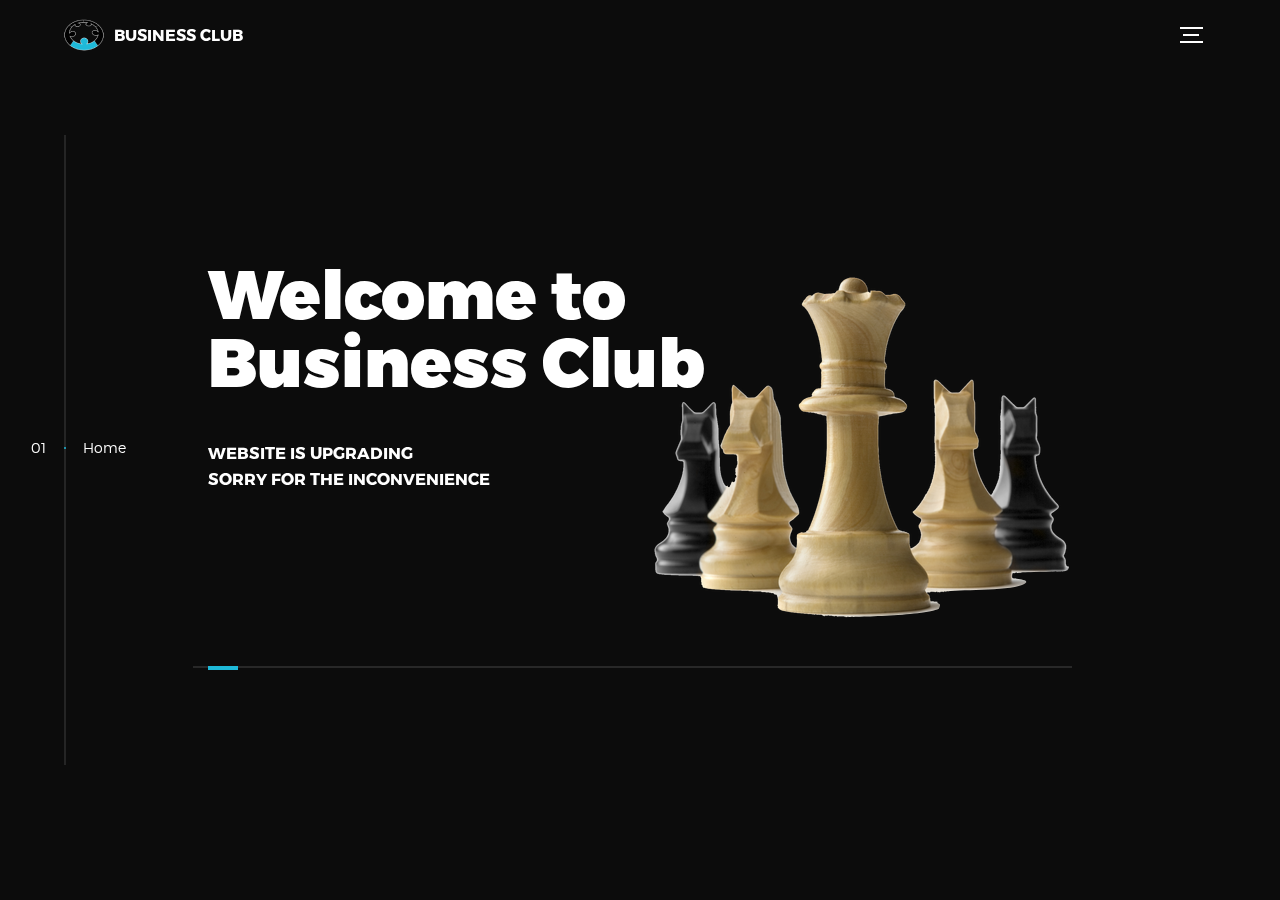
==== commit 0557dbda: "logo" ====
--- a/index.html
+++ b/index.html
@@ -34,7 +34,7 @@
 <!-- notification for small viewports and landscape oriented smartphones -->
 <div class="device-notification">
   <a class="device-notification--logo" href="index.html">
-    <img src="assets/img/logo.png" alt="Logo">
+    <img src="assets/img/logo-stroke2.png" alt="Logo">
     <p>Business Club</p>
   </a>
   <p class="device-notification--message">Please orient your device to portrait or find a larger screen.</p>
@@ -46,7 +46,7 @@
       <div class="l-wrapper">
         <header class="header">
           <a class="header--logo" href="index.html">
-            <img src="assets/img/logo-small2.png" alt="Logo">
+            <img src="assets/img/logo-stroke2.png" alt="Logo">
             <p>Business Club</p>
           </a>
           <button class="header--cta cta">
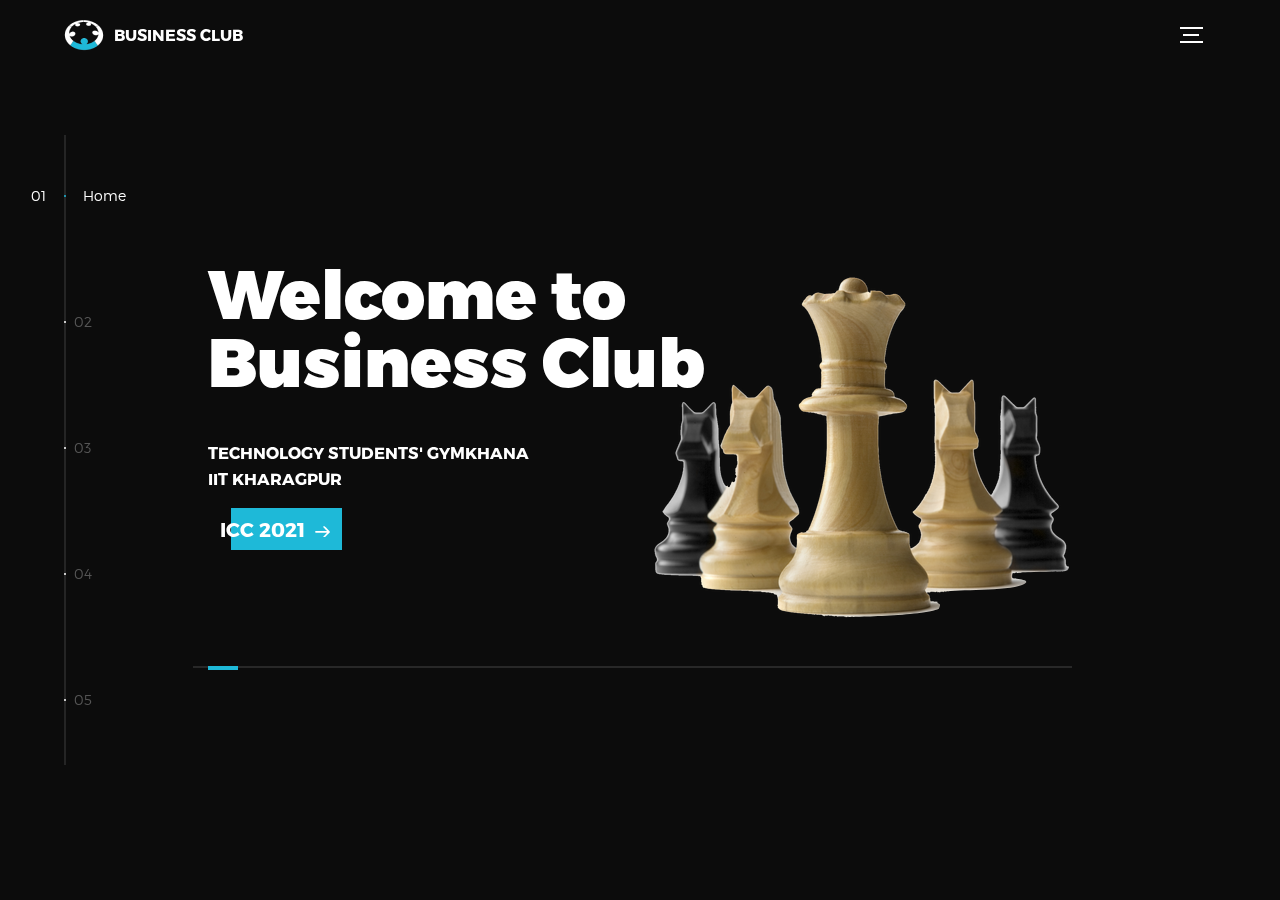
==== commit e5ebc205: "website live" ====
--- a/index.html
+++ b/index.html
@@ -5,36 +5,55 @@
   <meta charset="utf-8">
   <meta name="viewport" content="width=device-width, initial-scale=1">
   <meta http-equiv="X-UA-Compatible" content="IE=edge">
-  <meta name="description" content="Business Club, IIT Kharagpur. ICC 2021 coming soon!">
+
+  <!-- Primary Meta Tags -->
+  <title>Welcome to Business Club</title>
+  <meta name="title" content="Welcome to Business Club">
+  <meta name="description" content="Official website of Business Club, IIT Kharagpur. Registration for Indian Case Challenge (ICC) 2021 started. Prize money of INR 80,000 at stake!">
+
+  <!-- Open Graph / Facebook -->
+  <meta property="og:type" content="website">
+  <meta property="og:url" content="https://priyanshux.github.io/">
+  <meta property="og:title" content="Business Club, IIT Kharagpur">
+  <meta property="og:description" content="Official website of Business Club, IIT Kharagpur. Registration for Indian Case Challenge (ICC) 2021 started. Prize money of INR 80,000 at stake!">
+  <meta property="og:image" content="/assets/logo/logo-bg-white.png">
+
+  <!-- Twitter -->
+  <meta property="twitter:card" content="summary_large_image">
+  <meta property="twitter:url" content="https://priyanshux.github.io/">
+  <meta property="twitter:title" content="Business Club, IIT Kharagpur">
+  <meta property="twitter:description" content="Official website of Business Club, IIT Kharagpur. Registration for Indian Case Challenge (ICC) 2021 started. Prize money of INR 80,000 at stake!">
+  <meta property="twitter:image" content="/assets/logo/logo-bg-white.png">
+
   <meta name="keywords" content="ICC, Case, Club">
   <meta name="author" content="Priyanshu Singh">
   <link rel="stylesheet" href="assets/css/main.css">
 
 <!-- Favicons -->
-  <link rel="shortcut icon" href="favicon/favicon.ico">
-  <link rel="icon" sizes="16x16 32x32 64x64" href="favicon/favicon.ico">
-  <link rel="icon" type="image/png" sizes="196x196" href="favicon/favicon-192.png">
-  <link rel="icon" type="image/png" sizes="160x160" href="favicon/favicon-160.png">
-  <link rel="icon" type="image/png" sizes="96x96" href="favicon/favicon-96.png">
-  <link rel="icon" type="image/png" sizes="64x64" href="favicon/favicon-64.png">
-  <link rel="icon" type="image/png" sizes="32x32" href="favicon/favicon-32.png">
-  <link rel="icon" type="image/png" sizes="16x16" href="favicon/favicon-16.png">
-  <link rel="apple-touch-icon" href="favicon/favicon-57.png">
-  <link rel="apple-touch-icon" sizes="114x114" href="favicon/favicon-114.png">
-  <link rel="apple-touch-icon" sizes="72x72" href="favicon/favicon-72.png">
-  <link rel="apple-touch-icon" sizes="144x144" href="favicon/favicon-144.png">
-  <link rel="apple-touch-icon" sizes="60x60" href="favicon/favicon-60.png">
-  <link rel="apple-touch-icon" sizes="120x120" href="favicon/favicon-120.png">
-  <link rel="apple-touch-icon" sizes="76x76" href="favicon/favicon-76.png">
-  <link rel="apple-touch-icon" sizes="152x152" href="favicon/favicon-152.png">
-  <link rel="apple-touch-icon" sizes="180x180" href="favicon/favicon-180.png">
+  <link rel="shortcut icon" href="assets/favicon/favicon.ico">
+  <link rel="icon" sizes="16x16 32x32 64x64" href="assets/favicon/favicon.ico">
+  <link rel="icon" type="image/png" sizes="196x196" href="assets/favicon/favicon-192.png">
+  <link rel="icon" type="image/png" sizes="160x160" href="assets/favicon/favicon-160.png">
+  <link rel="icon" type="image/png" sizes="96x96" href="assets/favicon/favicon-96.png">
+  <link rel="icon" type="image/png" sizes="64x64" href="assets/favicon/favicon-64.png">
+  <link rel="icon" type="image/png" sizes="32x32" href="assets/favicon/favicon-32.png">
+  <link rel="icon" type="image/png" sizes="16x16" href="assets/favicon/favicon-16.png">
+  <link rel="apple-touch-icon" href="assets/favicon/favicon-57.png">
+  <link rel="apple-touch-icon" sizes="114x114" href="assets/favicon/favicon-114.png">
+  <link rel="apple-touch-icon" sizes="72x72" href="assets/favicon/favicon-72.png">
+  <link rel="apple-touch-icon" sizes="144x144" href="assets/favicon/favicon-144.png">
+  <link rel="apple-touch-icon" sizes="60x60" href="assets/favicon/favicon-60.png">
+  <link rel="apple-touch-icon" sizes="120x120" href="assets/favicon/favicon-120.png">
+  <link rel="apple-touch-icon" sizes="76x76" href="assets/favicon/favicon-76.png">
+  <link rel="apple-touch-icon" sizes="152x152" href="assets/favicon/favicon-152.png">
+  <link rel="apple-touch-icon" sizes="180x180" href="assets/favicon/favicon-180.png">
 </head>
 <body>
 
 <!-- notification for small viewports and landscape oriented smartphones -->
 <div class="device-notification">
-  <a class="device-notification--logo" href="index.html">
-    <img src="assets/img/logo-stroke2.png" alt="Logo">
+  <a class="device-notification--logo" href="https://bclub.co.in/">
+    <img src="assets/logo/logo-white-small.png" alt="Logo">
     <p>Business Club</p>
   </a>
   <p class="device-notification--message">Please orient your device to portrait or find a larger screen.</p>
@@ -45,13 +64,15 @@
     <div id="viewport" class="l-viewport">
       <div class="l-wrapper">
         <header class="header">
-          <a class="header--logo" href="index.html">
-            <img src="assets/img/logo-stroke2.png" alt="Logo">
+          <a class="header--logo" href="https://bclub.co.in/">
+            <img src="assets/logo/logo-white-small.png" alt="Logo">
             <p>Business Club</p>
           </a>
-          <button class="header--cta cta">
-            <a href="icc2021/index.html">ICC 2021</a>
-          </button>
+          <a href="icc/" class="button-extra-size">
+            <button class="header--cta cta">
+            ICC 2021
+            </button>
+          </a>
           <div class="header--nav-toggle">
             <span></span>
           </div>
@@ -59,6 +80,10 @@
         <nav class="l-side-nav">
           <ul class="side-nav">
             <li class="is-active"><span>Home</span></li>
+            <li><span>About</span></li>
+            <li><span>ICC</span></li>
+            <li><span>Modules</span></li>
+            <li><span>Contact</span></li>
           </ul>
         </nav>
         <ul class="l-main-content main-content">
@@ -66,8 +91,122 @@
             <div class="intro">
               <div class="intro--banner">
                 <h1>Welcome to <br>Business Club</h1>
-                <h3>WEBSITE IS UPGRADING<br>SORRY FOR THE INCONVENIENCE</h3>
+                <h3>TECHNOLOGY STUDENTS' GYMKHANA<br>IIT KHARAGPUR</h3>
+                <a href="icc/" class="button-extra-size">
+                <button class="cta">ICC 2021
+                  <svg version="1.1" id="Layer_1" xmlns="http://www.w3.org/2000/svg" xmlns:xlink="http://www.w3.org/1999/xlink" x="0px" y="0px" viewBox="0 0 150 118" style="enable-background:new 0 0 150 118;" xml:space="preserve">
+                  <g transform="translate(0.000000,118.000000) scale(0.100000,-0.100000)">
+                    <path d="M870,1167c-34-17-55-57-46-90c3-15,81-100,194-211l187-185l-565-1c-431,0-571-3-590-13c-55-28-64-94-18-137c21-20,33-20,597-20h575l-192-193C800,103,794,94,849,39c20-20,39-29,61-29c28,0,63,30,298,262c147,144,272,271,279,282c30,51,23,60-219,304C947,1180,926,1196,870,1167z"/>
+                  </g>
+                  </svg>
+                  <span class="btn-background"></span>
+                </button>
+                </a>
                 <img src="assets/img/home4.png" alt="Welcome">
+              </div>
+            </div>
+          </li>
+          <li class="l-section section">
+            <div class="work">
+              <div class="work--lockup">
+                <h3 class="fixed-slider">We are IIT Kharagpur’s in-campus society for all things business.</h3>
+                <ul class="slider">
+                  <li class="slider--item slider--item-left">
+                    <div class="slider--item-image">
+                      <img src="assets/img/pathway.jpg" alt="Pathway">
+                    </div>
+                    <p class="slider--item-title">Pathway</p>
+                    <p class="slider--item-description" style="text-align:justify;">The journey to our goals is being brought about by conducting educational open house sessions, seminars with eminent personalities, regular knowledge meetings and competitions for the students to test their deployability. It doesn’t just conclude there; we are also unswervingly committed to helping the general population in and around the campus, helping us give back to the society by creating an awareness of financial instruments available at their disposal.</p>
+                  </li>
+                  <li class="slider--item slider--item-center">
+                    <div class="slider--item-image">
+                      <img src="assets/img/objective.png" alt="Objective">
+                    </div>
+                    <p class="slider--item-title">Objective</p>
+                    <p class="slider--item-description" style="text-align:justify;">
+                     The club's primary objective is to provide students with a platform through which they can enhance their understanding of finance, consulting and data analytics - subjects with an escalating and ubiquitous importance, but fraught with insufficient exposure due to lack of guidance in undergraduate institutions focusing on engineering.
+                    </p>
+                  </li>
+                  <li class="slider--item slider--item-right">
+                    <div class="slider--item-image">
+                      <img src="assets/img/growth.png" alt="Growth">
+                    </div>
+                    <p class="slider--item-title">Growth</p>
+                    <p class="slider--item-description" style="text-align:justify;">We provide for our members, and increasingly the general student community, a knowledge sharing interface to interact with their concurrent peers and also with teachers, alumni and industry professionals.</p>
+                  </li>
+                </ul>
+                <div class="slider--prev">
+                  <svg version="1.1" id="Layer_1" xmlns="http://www.w3.org/2000/svg" xmlns:xlink="http://www.w3.org/1999/xlink" x="0px" y="0px"
+                  viewBox="0 0 150 118" style="enable-background:new 0 0 150 118;" xml:space="preserve">
+                  <g transform="translate(0.000000,118.000000) scale(0.100000,-0.100000)">
+                    <path d="M561,1169C525,1155,10,640,3,612c-3-13,1-36,8-52c8-15,134-145,281-289C527,41,562,10,590,10c22,0,41,9,61,29
+                    c55,55,49,64-163,278L296,510h575c564,0,576,0,597,20c46,43,37,109-18,137c-19,10-159,13-590,13l-565,1l182,180
+                    c101,99,187,188,193,199c16,30,12,57-12,84C631,1174,595,1183,561,1169z"/>
+                  </g>
+                  </svg>
+                </div>
+                <div class="slider--next">
+                  <svg version="1.1" id="Layer_1" xmlns="http://www.w3.org/2000/svg" xmlns:xlink="http://www.w3.org/1999/xlink" x="0px" y="0px" viewBox="0 0 150 118" style="enable-background:new 0 0 150 118;" xml:space="preserve">
+                  <g transform="translate(0.000000,118.000000) scale(0.100000,-0.100000)">
+                    <path d="M870,1167c-34-17-55-57-46-90c3-15,81-100,194-211l187-185l-565-1c-431,0-571-3-590-13c-55-28-64-94-18-137c21-20,33-20,597-20h575l-192-193C800,103,794,94,849,39c20-20,39-29,61-29c28,0,63,30,298,262c147,144,272,271,279,282c30,51,23,60-219,304C947,1180,926,1196,870,1167z"/>
+                  </g>
+                  </svg>
+                </div>
+              </div>
+            </div>
+          </li>
+          <li class="l-section section">
+            <div class="about">
+              <div class="about--banner">
+                <h2>Indian Case<br>Challenge<br>2021</h2>
+                <p>Indian Case Challenge is a national level case study competition, one of India’s largest in terms of the participation it sees with a prize money of ₹80,000 at stake.<br><br></p>
+                <a href="icc/" style="color:#1eb9d8">Learn More
+                  <span>
+                    <svg version="1.1" id="Layer_1" xmlns="http://www.w3.org/2000/svg" xmlns:xlink="http://www.w3.org/1999/xlink" x="0px" y="0px" viewBox="0 0 150 118" style="enable-background:new 0 0 150 118;" xml:space="preserve">
+                    <g transform="translate(0.000000,118.000000) scale(0.100000,-0.100000)">
+                      <path fill="#1eb9d8" d="M870,1167c-34-17-55-57-46-90c3-15,81-100,194-211l187-185l-565-1c-431,0-571-3-590-13c-55-28-64-94-18-137c21-20,33-20,597-20h575l-192-193C800,103,794,94,849,39c20-20,39-29,61-29c28,0,63,30,298,262c147,144,272,271,279,282c30,51,23,60-219,304C947,1180,926,1196,870,1167z"/>
+                    </g>
+                    </svg>
+                  </span>
+                </a>
+                <img src="assets/img/analytics.png" alt="About Us">
+              </div>
+
+            </div>
+          </li>
+          <li class="l-section section">
+            <div class="about">
+              <div class="about--banner">
+                <div class="modules-margin">
+                <h2>Modules</h2>
+                </div>
+                <div class="buttonset">
+                <div class="containeret">
+                  <a href="finance/" target="_blank" class="btn effect01"><span>Finance</span></a>
+                  <br>
+                  <a href="analytics/" target="_blank" class="btn effect01"><span>Analytics</span></a>
+                  <br>
+                  <a href="strategy/" target="_blank" class="btn effect01"><span>Strategy</span></a>
+                </div>
+                <img src="assets/img/strategy.png" alt="About Us">
+              </div>             
+            </div>
+          </li>
+          <li class="l-section section">
+            <div class="contact">
+              <div class="contact--lockup">
+                <div class="modal">
+                  <div class="modal--information">
+                    <p>Technology Students Gymkhana, IIT Kharagpur</p>
+                    <a href="mailto:bclub.iitkgp05@gmail.com">bclub.iitkgp05@gmail.com</a>
+<!--                     <a href="tel:+148126287560">+91 12345 67890</a>
+ -->                  </div>
+                  <ul class="modal--options">
+                    <li><a href="https://www.facebook.com/bclubkgp/" target="_blank">Facebook</a></li>
+                    <li><a href="https://www.instagram.com/bclub.iitkgp" target="_blank">Instagram</a></li>
+                    <li><a href="mailto:bclub.iitkgp05@gmail.com" target="_blank" style="text-transform:none">Contact Us</a></li>
+                  </ul>
+                </div>
               </div>
             </div>
           </li>
@@ -77,6 +216,10 @@
   </div>
   <ul class="outer-nav">
     <li class="is-active">Home</li>
+    <li>About</li>
+    <li>ICC</li>
+    <li>Modules</li>
+    <li>Contact</li>
   </ul>
 </div>
 
--- a/assets/css/main.css
+++ b/assets/css/main.css
@@ -871,7 +871,7 @@
 		height: 360px
 	}
 	.intro--banner h1 {
-		font-size: 55px
+		font-size: 45px
 	}
 	.intro--banner img {
 		display: none
@@ -1014,7 +1014,7 @@
 }
 
 .work--lockup .slider--item-center .slider--item-description {
-	display: inline;
+	display: table-row;
 }
 
 .work--lockup .slider--item-center .slider--item-image {
@@ -1059,6 +1059,20 @@
 	left: 0
 }
 
+.fixed-slider {
+	top: 12%;
+	position: absolute;
+	left: 0%;
+	right: 0%;
+	text-align: center;
+}
+
+@media (max-height: 700px) {
+	.fixed-slider {
+		display: none
+	}
+}
+
 @media (max-width: 900px) {
 	.work--lockup .slider--item-image {
 		width: 120px;
@@ -1189,7 +1203,7 @@
 }
 
 .about--banner a {
-	padding: 5px 17px 5px 0;
+	padding: 5px 5px 5px 0;
 	text-decoration: none;
 	color: #fff;
 	font-weight: 700;
@@ -1214,6 +1228,10 @@
 	position: absolute;
 	bottom: -90px;
 	right: -12px
+}
+.about--banner p {
+	width: 40%;
+	text-align: justify;
 }
 
 .about--options {
@@ -1296,6 +1314,9 @@
 	.about--banner img {
 		width: 315px
 	}
+	.about--banner p {
+		width: 60%;
+	}	
 }
 
 @media (max-width: 600px) {
@@ -1310,7 +1331,7 @@
 	}
 	.about--banner h2 {
 		margin-top: 0;
-		font-size: 55px;
+		font-size: 45px;
 	}
 	.modules-margin h2 {
 		margin-left: 13%
@@ -1325,6 +1346,9 @@
 	}
 	.about--banner img {
 		display: none
+	}
+	.about--banner p {
+		width: 100%;
 	}
 	.about--options {
 		display: none
@@ -1824,6 +1848,9 @@
 	.outer-nav>li {
 		font-size: 34px
 	}
+	.outer-nav>li::before {
+	height: 10px;
+	}
 }
 
 .outer-nav li.is-vis:nth-child(2) {
@@ -1845,7 +1872,6 @@
 	-webkit-transition-delay: .16s;
 	transition-delay: .16s
 }
-
 
 .buttonset {
   justify-content: center;
@@ -1874,7 +1900,7 @@
 .containeret {
   display: flex;
   flex-direction: column;
-  text-align: end;
+  text-align: center;
   width: 100%;
 }
 
@@ -1887,7 +1913,7 @@
   font-size: 14px;
   font-weight: 400;
   line-height: 45px;
-  max-width: 160px;
+  max-width: 230px;
   position: relative;
   text-decoration: none;
   text-transform: uppercase;
@@ -1947,3 +1973,7 @@
   -webkit-transform: rotate(40deg);
           transform: rotate(40deg);
 }
+
+.button-extra-size {
+	font-size: 20px
+}